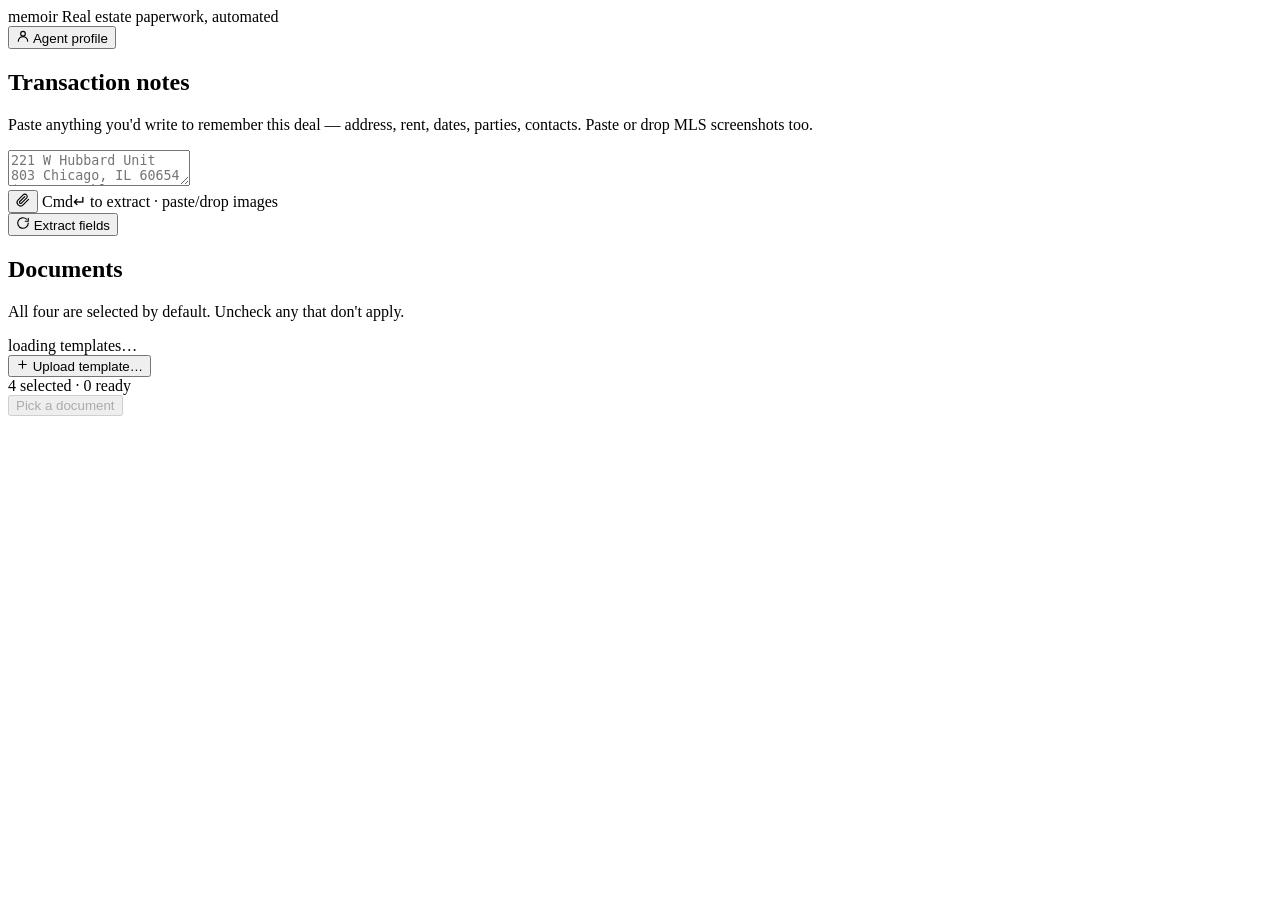
==== frontend/index.html @ 90f77aba "design: rebrand to memoir + redesign UI for density and intentionality Three high-impact UX fixes fr" ====
<!doctype html>
<html lang="en">
  <head>
    <meta charset="utf-8" />
    <meta name="viewport" content="width=device-width, initial-scale=1" />
    <title>memoir — Real estate paperwork, automated</title>
    <link rel="preconnect" href="https://fonts.googleapis.com" />
    <link rel="preconnect" href="https://fonts.gstatic.com" crossorigin />
    <link
      href="https://fonts.googleapis.com/css2?family=Inter:wght@400;500;600;700&family=JetBrains+Mono:wght@400;500&family=Spectral:ital,wght@0,500;0,600;1,500&display=swap"
      rel="stylesheet"
    />
    <link rel="stylesheet" href="/styles.css" />
  </head>
  <body>
    <header class="topbar">
      <div class="topbar-left">
        <div class="logo-text">
          <span class="logo-title">memoir<span class="logo-mark" aria-hidden="true"></span></span>
          <span class="logo-sub">Real estate paperwork, automated</span>
        </div>
      </div>
      <div class="topbar-right">
        <button class="btn-ghost" id="profile-btn">
          <svg width="14" height="14" viewBox="0 0 24 24" fill="none" stroke="currentColor" stroke-width="2" stroke-linecap="round" stroke-linejoin="round"><circle cx="12" cy="8" r="4"/><path d="M4 21c0-4.4 3.6-8 8-8s8 3.6 8 8"/></svg>
          Agent profile
        </button>
      </div>
    </header>

    <main class="workspace">
      <!-- LEFT PANE: input -->
      <section class="pane pane-left">
        <div class="pane-header">
          <h2 class="pane-title">Transaction notes</h2>
          <p class="pane-sub">Paste anything you'd write to remember this deal — address, rent, dates, parties, contacts. Paste or drop MLS screenshots too.</p>
        </div>

        <div class="notes-wrap" id="notes-wrap">
          <textarea
            id="notes"
            class="notes-input"
            spellcheck="false"
            placeholder="221 W Hubbard Unit 803 Chicago, IL 60654&#10;$3182 monthly rent&#10;5/4/26 - 7/3/27&#10;$3182 co-op&#10;hubbard221leasing@draperandkramer.com — for invoice"
          ></textarea>

          <div class="attachments" id="attachments" hidden></div>

          <div class="notes-actions">
            <div class="notes-actions-left">
              <button class="btn-icon" id="attach-btn" title="Attach screenshot">
                <svg width="14" height="14" viewBox="0 0 24 24" fill="none" stroke="currentColor" stroke-width="2" stroke-linecap="round" stroke-linejoin="round"><path d="m21.44 11.05-9.19 9.19a6 6 0 0 1-8.49-8.49l8.57-8.57A4 4 0 1 1 17.99 8.84l-8.59 8.57a2 2 0 0 1-2.83-2.83l8.49-8.48"/></svg>
              </button>
              <input type="file" id="file-input" accept="image/*" multiple hidden />
              <span class="hint" id="notes-hint">Cmd↵ to extract · paste/drop images</span>
            </div>
            <button class="btn-primary" id="extract-btn">
              <span class="btn-label">
                <svg width="14" height="14" viewBox="0 0 24 24" fill="none" stroke="currentColor" stroke-width="2" stroke-linecap="round" stroke-linejoin="round"><path d="M21 12a9 9 0 1 1-3-6.7"/><path d="M21 4v5h-5"/></svg>
                Extract fields
              </span>
              <span class="btn-spinner" hidden></span>
            </button>
          </div>
          <div class="extract-progress" id="extract-progress" hidden>
            <span class="btn-spinner"></span>
            <span class="extract-progress-tip" id="extract-progress-tip">Reading your notes…</span>
            <span class="extract-progress-elapsed" id="extract-progress-elapsed">0s</span>
          </div>
        </div>

        <!-- structured fields appear after extraction -->
        <div class="fields" id="fields" hidden>
          <div class="fields-header">
            <h3 class="fields-title">Parsed fields</h3>
            <span class="fields-status" id="fields-status">Review before generating</span>
          </div>

          <details class="field-group" data-group="property" open>
            <summary>
              <span class="field-group-label-text">Property</span>
              <span class="field-group-count" data-count></span>
            </summary>
            <div class="field-row">
              <label class="field">
                <span class="field-label">Address</span>
                <input type="text" data-path="property.address" />
              </label>
            </div>
            <div class="field-row two">
              <label class="field">
                <span class="field-label">Unit</span>
                <input type="text" data-path="property.unit" />
              </label>
              <label class="field">
                <span class="field-label">City</span>
                <input type="text" data-path="property.city" />
              </label>
            </div>
            <div class="field-row two">
              <label class="field">
                <span class="field-label">State</span>
                <input type="text" data-path="property.state" />
              </label>
              <label class="field">
                <span class="field-label">Zip</span>
                <input type="text" data-path="property.zip" />
              </label>
            </div>
            <div class="field-row two">
              <label class="field">
                <span class="field-label">County (sale)</span>
                <input type="text" data-path="county" placeholder="Cook" />
              </label>
              <label class="field">
                <span class="field-label">Property type (sale)</span>
                <select data-path="property_type">
                  <option value="">—</option>
                  <option value="attached">Single Family Attached</option>
                  <option value="detached">Single Family Detached</option>
                  <option value="multi_unit">Multi-Unit</option>
                </select>
              </label>
            </div>
          </details>

          <details class="field-group" data-group="transaction" open>
            <summary>
              <span class="field-group-label-text">Transaction</span>
              <span class="field-group-count" data-count></span>
            </summary>
            <div class="field-row">
              <label class="field">
                <span class="field-label">Type</span>
                <select data-path="transaction_type">
                  <option value="">—</option>
                  <option value="lease">Lease</option>
                  <option value="sale">Sale</option>
                </select>
              </label>
            </div>
            <div class="field-row two">
              <label class="field">
                <span class="field-label">Lease start</span>
                <input type="text" data-path="lease_start" placeholder="YYYY-MM-DD" />
              </label>
              <label class="field">
                <span class="field-label">Lease end</span>
                <input type="text" data-path="lease_end" placeholder="YYYY-MM-DD" />
              </label>
            </div>
            <div class="field-row two">
              <label class="field">
                <span class="field-label">Monthly rent (lease)</span>
                <input type="text" data-path="monthly_rent" placeholder="$" />
              </label>
              <label class="field">
                <span class="field-label">Purchase price (sale)</span>
                <input type="text" data-path="purchase_price" placeholder="$" />
              </label>
            </div>
            <div class="field-row two">
              <label class="field">
                <span class="field-label">Closing date (sale)</span>
                <input type="text" data-path="closing_date" placeholder="YYYY-MM-DD" />
              </label>
              <label class="field">
                <span class="field-label">Earnest money (sale)</span>
                <input type="text" data-path="earnest_money" placeholder="$" />
              </label>
            </div>
          </details>

          <details class="field-group" data-group="parties" open>
            <summary>
              <span class="field-group-label-text">Parties</span>
              <span class="field-group-count" data-count></span>
            </summary>
            <div class="field-row">
              <label class="field">
                <span class="field-label">Tenant / buyer name(s)</span>
                <input type="text" data-path="tenant_or_buyer_names" data-list="true" placeholder="Add name(s) — separate with commas or &" />
              </label>
            </div>
            <div class="field-row">
              <label class="field">
                <span class="field-label">Seller name(s) (sale)</span>
                <input type="text" data-path="seller_names" data-list="true" placeholder="Add seller name(s)" />
              </label>
            </div>
            <div class="field-row two">
              <label class="field">
                <span class="field-label">Tenant email</span>
                <input type="email" data-path="tenant_or_buyer_email" placeholder="—" />
              </label>
              <label class="field">
                <span class="field-label">Tenant phone</span>
                <input type="text" data-path="tenant_or_buyer_phone" placeholder="—" />
              </label>
            </div>
            <div class="field-row">
              <label class="field">
                <span class="field-label">Landlord billing email</span>
                <input type="email" data-path="landlord_billing_email" />
              </label>
            </div>
          </details>

          <details class="field-group" data-group="compensation">
            <summary>
              <span class="field-group-label-text">Compensation</span>
              <span class="field-group-count" data-count></span>
            </summary>
            <div class="field-row two">
              <label class="field">
                <span class="field-label">Commission</span>
                <input type="text" data-path="commission_amount" placeholder="$ or %" />
              </label>
              <label class="field">
                <span class="field-label">Retainer</span>
                <input type="text" data-path="retainer" placeholder="$0" />
              </label>
            </div>
          </details>

          <details class="field-group" data-group="buyer_residence">
            <summary>
              <span class="field-group-label-text">Buyer's current residence (sale)</span>
              <span class="field-group-count" data-count></span>
            </summary>
            <div class="field-row">
              <label class="field">
                <span class="field-label">Address</span>
                <input type="text" data-path="buyer_address" />
              </label>
            </div>
            <div class="field-row two">
              <label class="field">
                <span class="field-label">City</span>
                <input type="text" data-path="buyer_city" />
              </label>
              <label class="field">
                <span class="field-label">State</span>
                <input type="text" data-path="buyer_state" />
              </label>
            </div>
            <div class="field-row">
              <label class="field">
                <span class="field-label">Zip</span>
                <input type="text" data-path="buyer_zip" />
              </label>
            </div>
          </details>
        </div>
      </section>

      <!-- RIGHT PANE: documents -->
      <section class="pane pane-right">
        <div class="pane-header">
          <h2 class="pane-title">Documents</h2>
          <p class="pane-sub">All four are selected by default. Uncheck any that don't apply.</p>
        </div>

        <div class="selection-mode" id="selection-mode">
        <div class="doc-list" id="doc-list">
          <!-- doc cards rendered dynamically from /api/templates -->
          <div class="doc-list-loading" id="doc-list-loading">
            <span class="btn-spinner"></span>
            <span class="hint">loading templates…</span>
          </div>
        </div>

        <div class="upload-template-row">
          <button class="btn-ghost btn-sm" id="upload-template-btn">
            <svg width="13" height="13" viewBox="0 0 24 24" fill="none" stroke="currentColor" stroke-width="2" stroke-linecap="round" stroke-linejoin="round"><line x1="12" y1="5" x2="12" y2="19"/><line x1="5" y1="12" x2="19" y2="12"/></svg>
            Upload template…
          </button>
        </div>

        <div class="generate-bar">
          <div class="generate-summary" id="generate-summary">4 selected · 0 ready</div>
          <button class="btn-primary btn-lg" id="generate-btn" disabled>
            <span class="btn-label">Pick a document</span>
            <span class="btn-spinner" hidden></span>
          </button>
        </div>
        </div><!-- /selection-mode -->

        <div class="preview-mode" id="preview-mode" hidden>
          <div class="preview-header">
            <button class="btn-ghost btn-sm" id="back-to-selection">
              <svg width="14" height="14" viewBox="0 0 24 24" fill="none" stroke="currentColor" stroke-width="2" stroke-linecap="round" stroke-linejoin="round"><path d="m15 18-6-6 6-6"/></svg>
              Edit selection
            </button>
            <div class="preview-header-right">
              <button class="btn-primary btn-sm" id="save-edits-btn" hidden>
                <span class="btn-label">
                  <svg width="13" height="13" viewBox="0 0 24 24" fill="none" stroke="currentColor" stroke-width="2" stroke-linecap="round" stroke-linejoin="round"><path d="M19 21H5a2 2 0 0 1-2-2V5a2 2 0 0 1 2-2h11l5 5v11a2 2 0 0 1-2 2z"/><polyline points="17 21 17 13 7 13 7 21"/><polyline points="7 3 7 8 15 8"/></svg>
                  <span id="save-edits-label">Save edits</span>
                </span>
                <span class="btn-spinner" hidden></span>
              </button>
              <button class="btn-primary btn-sm" id="regenerate-btn">
                <span class="btn-label">
                  <svg width="13" height="13" viewBox="0 0 24 24" fill="none" stroke="currentColor" stroke-width="2" stroke-linecap="round" stroke-linejoin="round"><path d="M21 12a9 9 0 1 1-3-6.7"/><path d="M21 4v5h-5"/></svg>
                  Regenerate
                </span>
                <span class="btn-spinner" hidden></span>
              </button>
            </div>
          </div>
          <div class="tab-strip" id="tab-strip" role="tablist"></div>
          <div class="pages-scroll" id="pages-scroll">
            <div class="pages-loading" id="pages-loading" hidden>
              <span class="btn-spinner"></span>
              <span class="loading-text">rendering…</span>
            </div>
          </div>
        </div>
      </section>
    </main>

    <!-- Agent profile drawer -->
    <aside class="drawer" id="drawer" hidden>
      <div class="drawer-scrim" data-close></div>
      <div class="drawer-panel">
        <div class="drawer-header">
          <h2 class="drawer-title">Agent profile</h2>
          <button class="btn-icon" data-close aria-label="Close">
            <svg width="16" height="16" viewBox="0 0 24 24" fill="none" stroke="currentColor" stroke-width="2" stroke-linecap="round" stroke-linejoin="round"><path d="M18 6 6 18"/><path d="m6 6 12 12"/></svg>
          </button>
        </div>
        <p class="drawer-sub">Saved to this browser. Auto-fills your info on every form.</p>
        <div class="drawer-body">
          <label class="field">
            <span class="field-label">Full name</span>
            <input type="text" data-profile="name" placeholder="Jane Doe" />
          </label>
          <label class="field">
            <span class="field-label">License #</span>
            <input type="text" data-profile="license" placeholder="475.123456" />
          </label>
          <label class="field">
            <span class="field-label">Brokerage</span>
            <input type="text" data-profile="brokerage" value="Compass Illinois, Inc." />
          </label>
          <label class="field">
            <span class="field-label">Brokerage address</span>
            <input type="text" data-profile="brokerage_address" value="2350 N Lincoln Ave 3rd FL, Chicago, IL 60614" />
          </label>
          <label class="field">
            <span class="field-label">MLS # (you)</span>
            <input type="text" data-profile="mls" placeholder="—" />
          </label>
          <div class="field-row two">
            <label class="field">
              <span class="field-label">Brokerage MLS #</span>
              <input type="text" data-profile="brokerage_mls" placeholder="—" />
            </label>
            <label class="field">
              <span class="field-label">Brokerage License #</span>
              <input type="text" data-profile="brokerage_license" placeholder="—" />
            </label>
          </div>
          <div class="field-row two">
            <label class="field">
              <span class="field-label">Phone</span>
              <input type="text" data-profile="phone" placeholder="—" />
            </label>
            <label class="field">
              <span class="field-label">Email</span>
              <input type="email" data-profile="email" placeholder="—" />
            </label>
          </div>
        </div>
        <div class="drawer-footer">
          <button class="btn-ghost" data-close>Cancel</button>
          <button class="btn-primary" id="profile-save">Save profile</button>
        </div>
      </div>
    </aside>

    <!-- Upload template modal -->
    <aside class="modal" id="upload-modal" hidden>
      <div class="modal-scrim" data-close></div>
      <div class="modal-panel">
        <div class="modal-header">
          <h2 class="modal-title">Upload template</h2>
          <button class="btn-icon" data-close aria-label="Close">
            <svg width="14" height="14" viewBox="0 0 24 24" fill="none" stroke="currentColor" stroke-width="2" stroke-linecap="round" stroke-linejoin="round"><line x1="18" y1="6" x2="6" y2="18"/><line x1="6" y1="6" x2="18" y2="18"/></svg>
          </button>
        </div>
        <p class="modal-sub">Drop a PDF with fillable form fields. AI will propose how to map each field; you review before it goes live.</p>

        <div class="modal-body" id="upload-form">
          <label class="upload-drop-zone" id="upload-drop">
            <input type="file" id="upload-file-input" accept="application/pdf" hidden />
            <svg width="32" height="32" viewBox="0 0 24 24" fill="none" stroke="currentColor" stroke-width="1.5" stroke-linecap="round" stroke-linejoin="round"><path d="M14 2H6a2 2 0 0 0-2 2v16a2 2 0 0 0 2 2h12a2 2 0 0 0 2-2V8z"/><polyline points="14 2 14 8 20 8"/></svg>
            <div class="upload-drop-text">
              <strong id="upload-drop-primary">Drop PDF here, or click to browse</strong>
              <span class="hint">Must have fillable form fields (AcroForm). No scans or images.</span>
            </div>
          </label>

          <label class="field" style="margin-top: 16px;">
            <span class="field-label">Title</span>
            <input type="text" id="upload-title" placeholder="e.g. Pet Addendum" />
          </label>
        </div>

        <!-- Staged checklist shown during upload -->
        <div class="modal-body" id="upload-progress" hidden>
          <div class="stage-list">
            <div class="stage" data-stage="read">
              <span class="stage-icon"><svg width="14" height="14" viewBox="0 0 24 24" fill="none" stroke="currentColor" stroke-width="2.5" stroke-linecap="round" stroke-linejoin="round"><polyline points="20 6 9 17 4 12"/></svg></span>
              <span>Reading PDF</span>
            </div>
            <div class="stage" data-stage="extract">
              <span class="stage-icon"><svg width="14" height="14" viewBox="0 0 24 24" fill="none" stroke="currentColor" stroke-width="2.5" stroke-linecap="round" stroke-linejoin="round"><polyline points="20 6 9 17 4 12"/></svg></span>
              <span id="stage-extract-label">Extracting form fields</span>
            </div>
            <div class="stage" data-stage="map" data-state="active">
              <span class="stage-icon"><span class="btn-spinner" style="width:12px;height:12px;border-width:2px;"></span></span>
              <span>Asking AI to map fields…</span>
            </div>
          </div>
          <div class="progress-bar" style="margin-top: 14px;">
            <div class="progress-bar-fill indeterminate"></div>
          </div>
          <p class="hint" style="margin-top: 10px;">Up to a minute on large forms. Don't close the tab.</p>
        </div>

        <div class="modal-footer">
          <button class="btn-ghost" data-close id="upload-cancel">Cancel</button>
          <button class="btn-primary" id="upload-submit" disabled>
            <span class="btn-label">Upload</span>
            <span class="btn-spinner" hidden></span>
          </button>
        </div>
      </div>
    </aside>

    <!-- Toast container -->
    <div class="toast-container" id="toast-container"></div>

    <script type="module" src="/app.js"></script>
  </body>
</html>
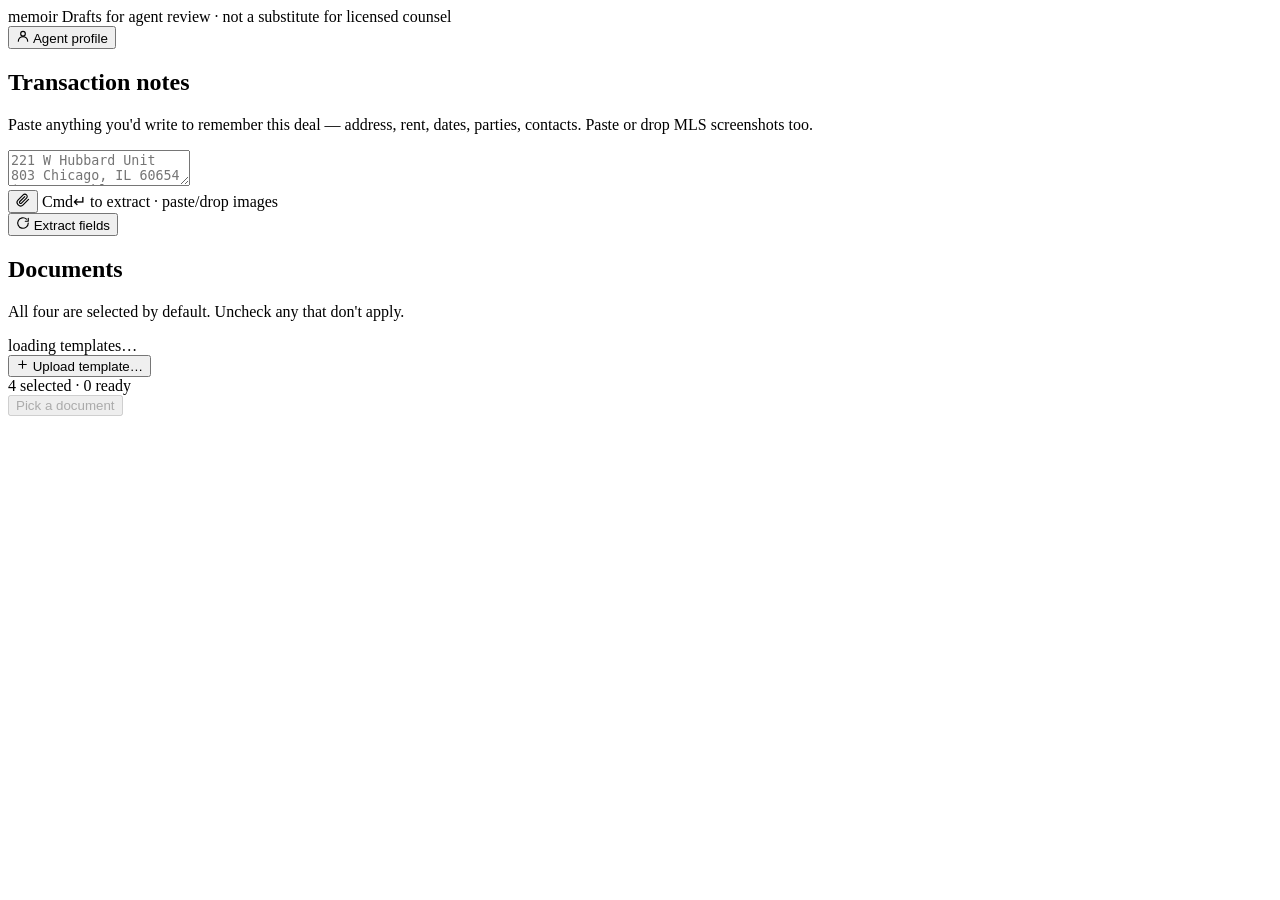
==== commit 5279e3d6: "feat: production deploy — Postgres + magic-link auth + multi-tenancy Reshapes the app from single-us" ====
--- a/frontend/index.html
+++ b/frontend/index.html
@@ -17,7 +17,7 @@
       <div class="topbar-left">
         <div class="logo-text">
           <span class="logo-title">memoir<span class="logo-mark" aria-hidden="true"></span></span>
-          <span class="logo-sub">Real estate paperwork, automated</span>
+          <span class="logo-sub">Drafts for agent review · not a substitute for licensed counsel</span>
         </div>
       </div>
       <div class="topbar-right">
@@ -74,6 +74,7 @@
           <div class="fields-header">
             <h3 class="fields-title">Parsed fields</h3>
             <span class="fields-status" id="fields-status">Review before generating</span>
+            <button type="button" id="save-fields-btn" class="btn-save-fields" hidden>Save edits</button>
           </div>
 
           <details class="field-group" data-group="property" open>
@@ -373,6 +374,13 @@
             </label>
           </div>
         </div>
+        <div class="drawer-account">
+          <div class="drawer-account-row">
+            <span class="hint">Signed in as</span>
+            <span id="logged-in-email" class="drawer-account-email">…</span>
+          </div>
+          <button class="btn-ghost btn-sm" id="logout-btn">Sign out</button>
+        </div>
         <div class="drawer-footer">
           <button class="btn-ghost" data-close>Cancel</button>
           <button class="btn-primary" id="profile-save">Save profile</button>
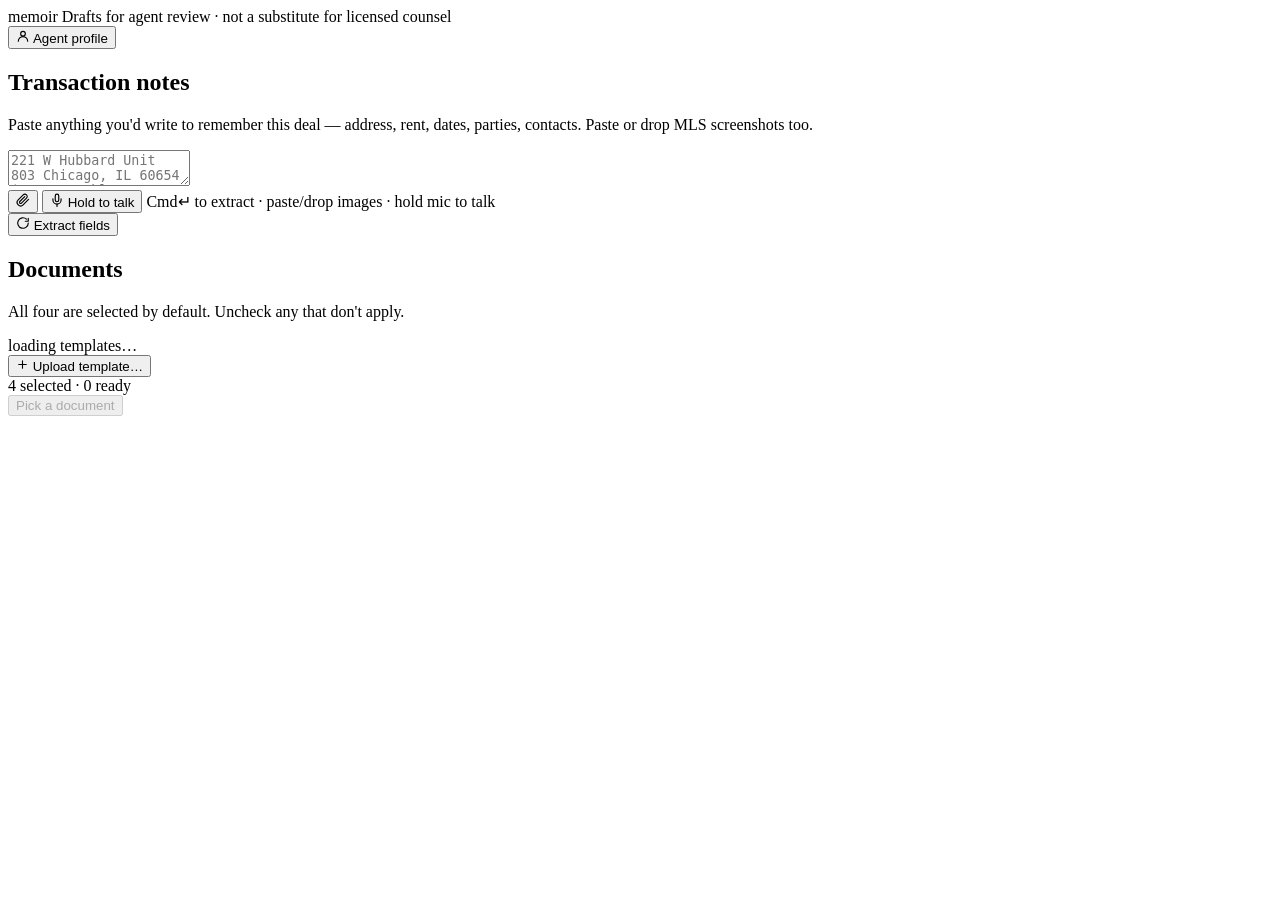
==== commit 27ef00a9: "feat(intake): live extraction chips, voice input, per-agent defaults Three workstreams from plan-des" ====
--- a/frontend/index.html
+++ b/frontend/index.html
@@ -37,6 +37,10 @@
         </div>
 
         <div class="notes-wrap" id="notes-wrap">
+          <!-- Chip strip — live extraction (workstream A). Populated from
+               /api/extract/stream SSE events as the user types or pastes. -->
+          <div class="chip-strip" id="chip-strip" hidden></div>
+
           <textarea
             id="notes"
             class="notes-input"
@@ -52,7 +56,14 @@
                 <svg width="14" height="14" viewBox="0 0 24 24" fill="none" stroke="currentColor" stroke-width="2" stroke-linecap="round" stroke-linejoin="round"><path d="m21.44 11.05-9.19 9.19a6 6 0 0 1-8.49-8.49l8.57-8.57A4 4 0 1 1 17.99 8.84l-8.59 8.57a2 2 0 0 1-2.83-2.83l8.49-8.48"/></svg>
               </button>
               <input type="file" id="file-input" accept="image/*" multiple hidden />
-              <span class="hint" id="notes-hint">Cmd↵ to extract · paste/drop images</span>
+              <!-- Voice intake — workstream B. Hold-to-talk. The label
+                   element is updated by voice.js to reflect state (idle /
+                   recording / countdown / transcribing). -->
+              <button class="btn-icon voice-btn" id="voice-btn" type="button" data-voice-state="idle" title="Hold to talk">
+                <svg width="14" height="14" viewBox="0 0 24 24" fill="none" stroke="currentColor" stroke-width="2" stroke-linecap="round" stroke-linejoin="round"><path d="M12 2a3 3 0 0 0-3 3v7a3 3 0 0 0 6 0V5a3 3 0 0 0-3-3z"/><path d="M19 10v2a7 7 0 0 1-14 0v-2"/><line x1="12" y1="19" x2="12" y2="23"/></svg>
+                <span class="voice-btn-label">Hold to talk</span>
+              </button>
+              <span class="hint" id="notes-hint">Cmd↵ to extract · paste/drop images · hold mic to talk</span>
             </div>
             <button class="btn-primary" id="extract-btn">
               <span class="btn-label">
@@ -311,6 +322,11 @@
             </div>
           </div>
           <div class="tab-strip" id="tab-strip" role="tablist"></div>
+          <!-- Uncertain-fields banner: appears above the rendered PDF when
+               the AI mapping marked one or more fields as low-confidence.
+               Those fields render blank (better than wrong); user fills
+               them by hand. Populated per-active-tab in app.js. -->
+          <details class="uncertain-fields" id="uncertain-fields" hidden></details>
           <div class="pages-scroll" id="pages-scroll">
             <div class="pages-loading" id="pages-loading" hidden>
               <span class="btn-spinner"></span>
